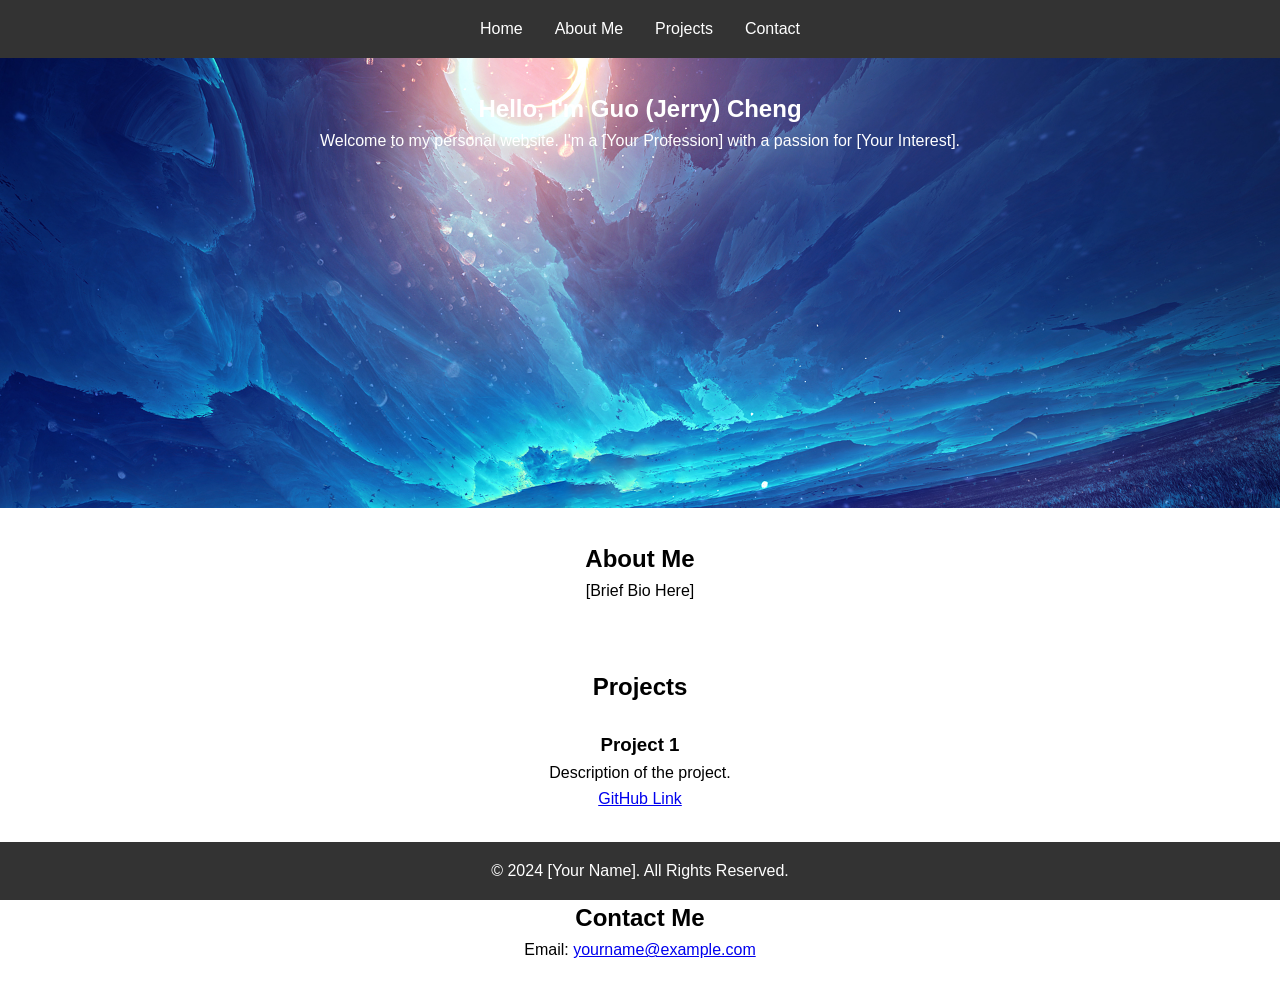
==== index.html @ cc2385f1 "try to set up my personal website" ====
<!DOCTYPE html>
<html lang="en">
<head>
<meta charset="UTF-8">
<meta name="viewport" content="width=device-width, initial-scale=1.0">
<title>Your Name | Personal Website</title>
<link rel="stylesheet" href="js/styles.css">
</head>
<body>
<header>
<nav>
<ul>
<li><a href="#home">Home</a></li>
<li><a href="#about">About Me</a></li>
<li><a href="#projects">Projects</a></li>
<li><a href="#contact">Contact</a></li>
</ul>
</nav>
</header>

<section id="home">
<h1>Hello, I'm Guo (Jerry) Cheng</h1>
<p>Welcome to my personal website. I'm a [Your Profession] with a passion for [Your Interest].</p>
</section>

<section id="about">
<h2>About Me</h2>
<p>[Brief Bio Here]</p>
</section>

<section id="projects">
<h2>Projects</h2>
<div class="project">
<h3>Project 1</h3>
<p>Description of the project.</p>
<a href="https://github.com/yourusername/project1" target="_blank">GitHub Link</a>
</div>
<!-- Add more projects here -->
</section>

<section id="contact">
<h2>Contact Me</h2>
<p>Email: <a href="mailto:yourname@example.com">yourname@example.com</a></p>
</section>

<footer>
<p>&copy; 2024 [Your Name]. All Rights Reserved.</p>
</footer>

<script src="scripts.js"></script>
</body>
</html>
---- js/styles.css ----
* {
    margin: 0;
    padding: 0;
    box-sizing: border-box;
}

body {
    font-family: 'Arial', sans-serif;
    line-height: 1.6;
}

header {
    background-color: #333;
    padding: 1rem;
}

header nav ul {
    display: flex;
    justify-content: center;
    list-style: none;
}

header nav ul li {
    margin: 0 1rem;
}

header nav ul li a {
    color: white;
    text-decoration: none;
}

section {
    padding: 2rem;
    text-align: center;
}

section#home {
    background: url('../assets/img/home-bg.png') no-repeat center center/cover;
    color: white;
    height: 50vh;
}

footer {
    background-color: #333;
    color: white;
    text-align: center;
    padding: 1rem;
    position: fixed;
    bottom: 0;
    width: 100%;
}

.project {
    margin: 1.5rem 0;
}
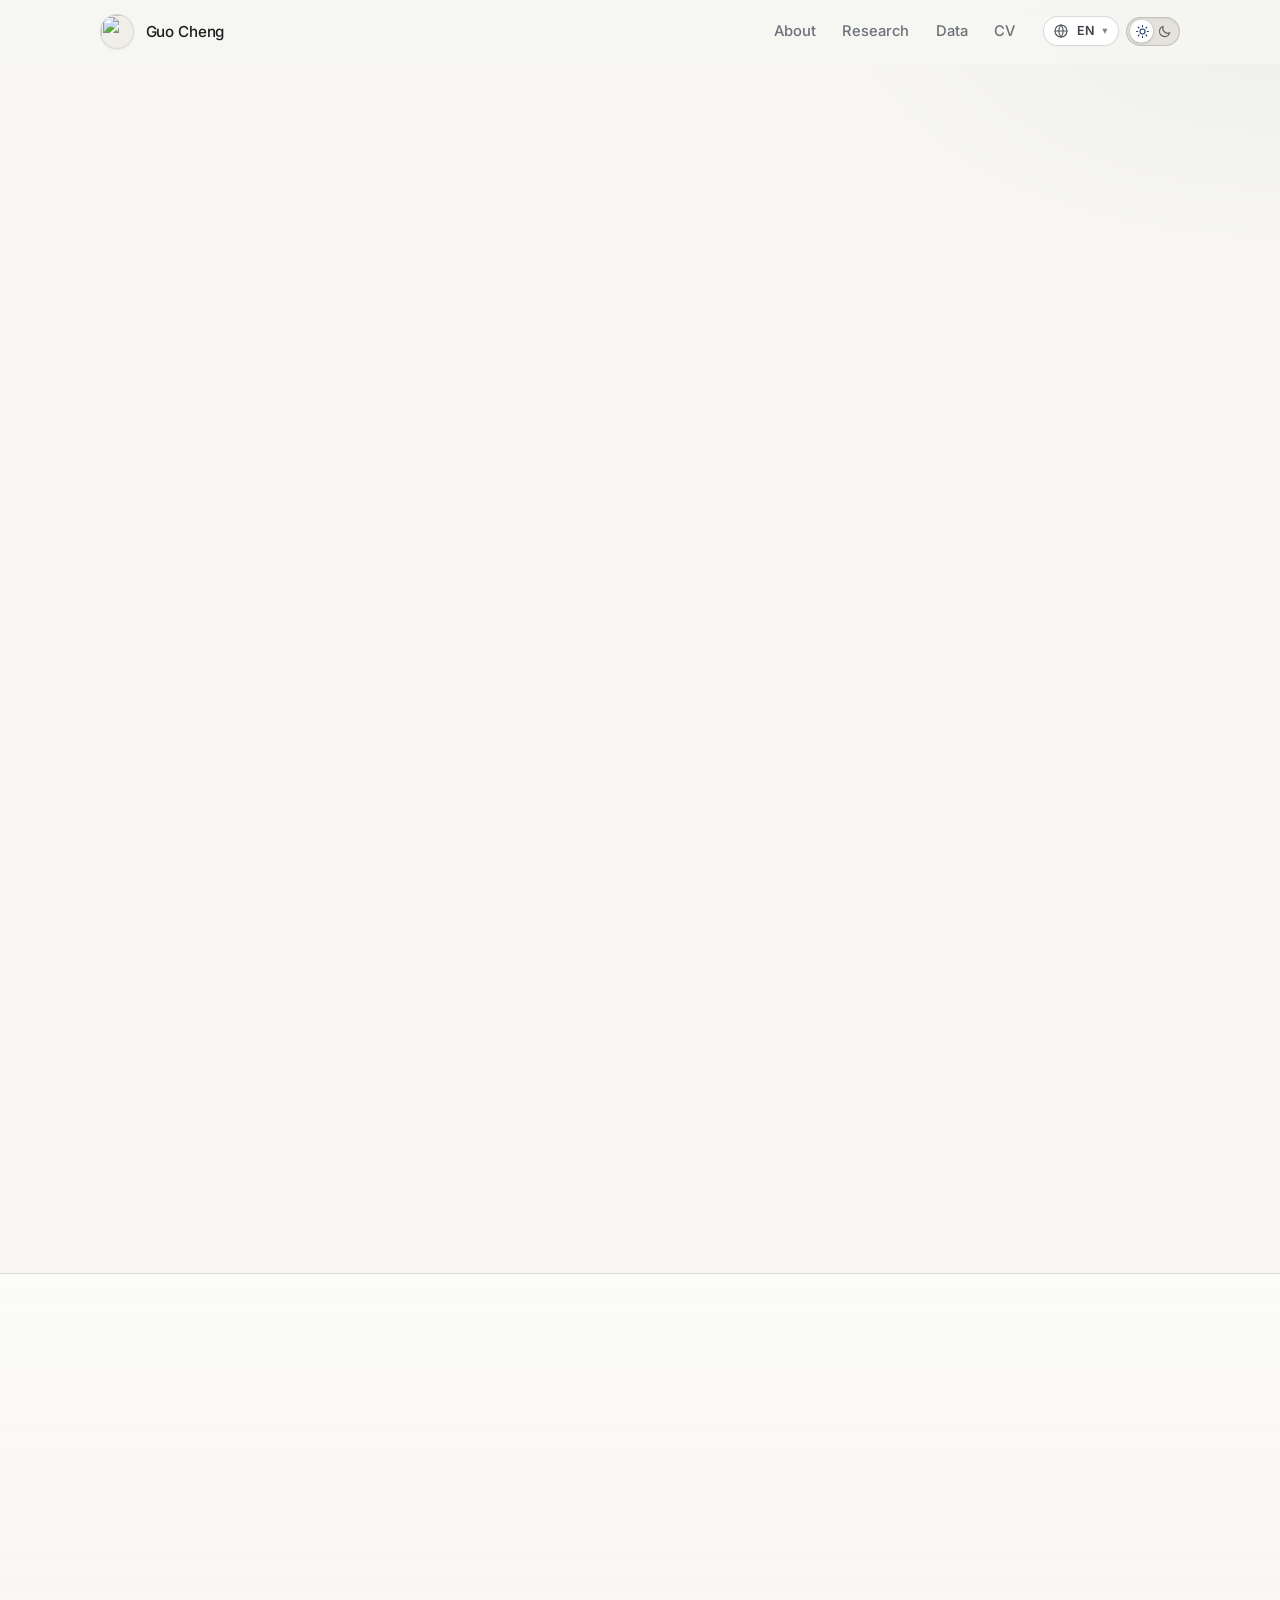
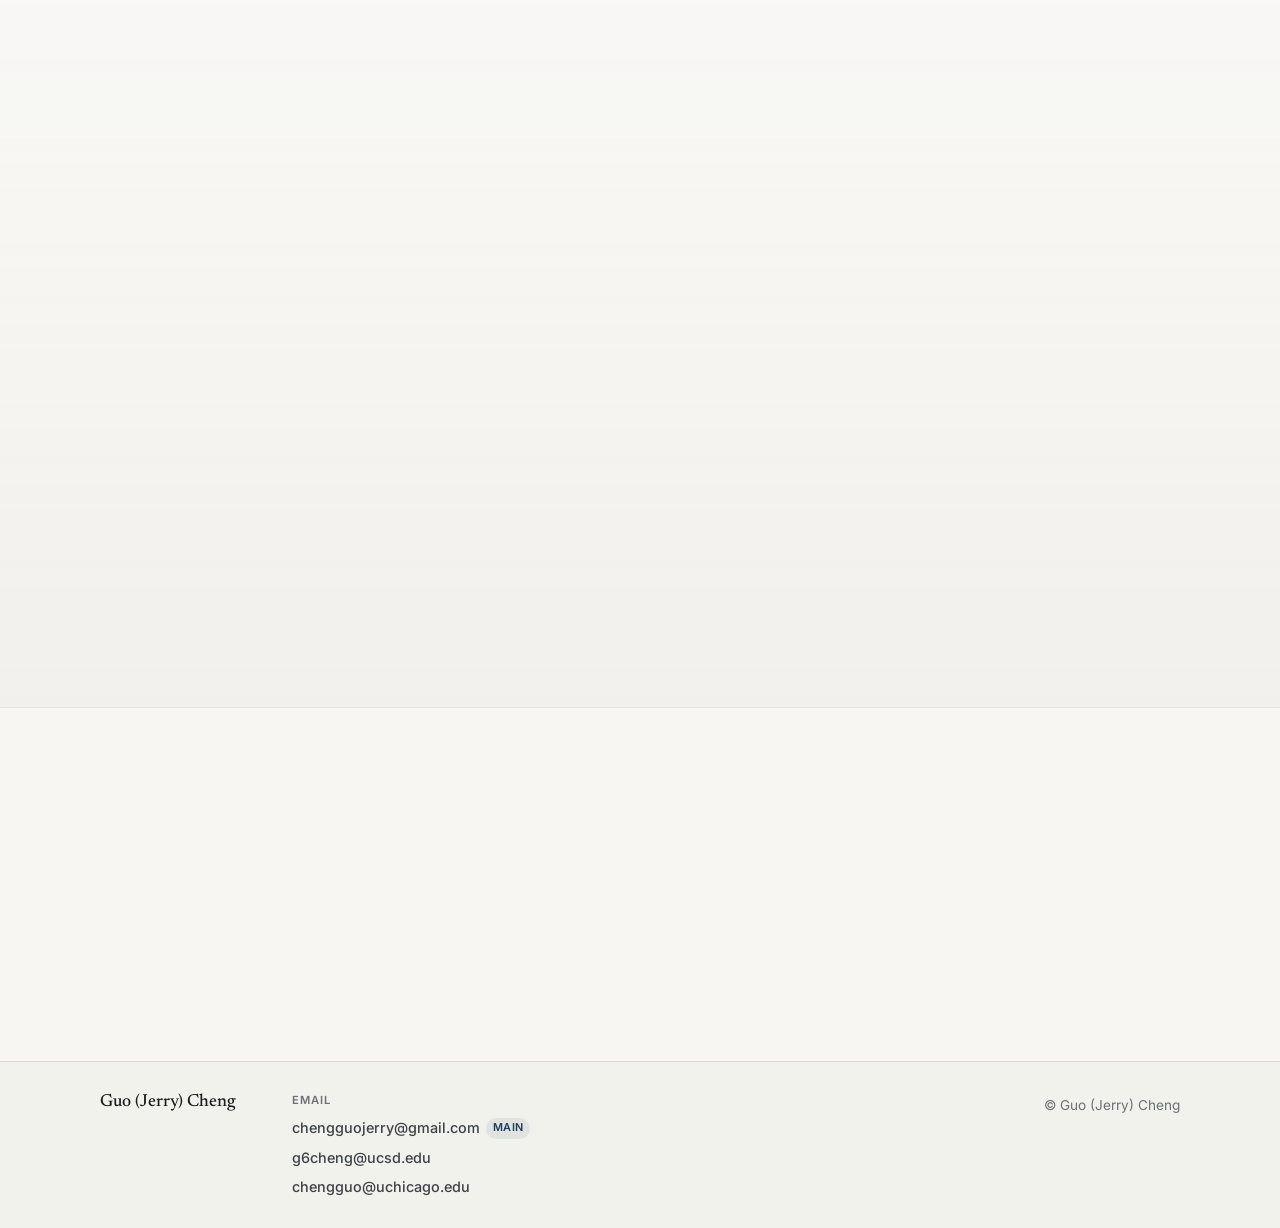
==== commit a9ed9baf: "Make the site layout adaptive across phone, tablet, and desktop. Restructure the header into two row" ====
--- a/index.html
+++ b/index.html
@@ -1,52 +1,491 @@
 <!DOCTYPE html>
 <html lang="en">
 <head>
-<meta charset="UTF-8">
-<meta name="viewport" content="width=device-width, initial-scale=1.0">
-<title>Your Name | Personal Website</title>
-<link rel="stylesheet" href="js/styles.css">
+  <meta charset="UTF-8" />
+  <meta name="viewport" content="width=device-width, initial-scale=1, viewport-fit=cover" />
+  <title>Guo (Jerry) Cheng</title>
+  <meta name="description" content="Guo (Jerry) Cheng — Incoming PhD in Political Science at UC San Diego. Interdisciplinary research in policy-driven economics and political science." />
+  <meta name="author" content="Guo (Jerry) Cheng" />
+
+  <!-- Open Graph -->
+  <meta property="og:title" content="Guo (Jerry) Cheng" />
+  <meta property="og:description" content="Incoming PhD in Political Science at UC San Diego. Interdisciplinary research in policy-driven economics and political science." />
+  <meta property="og:type" content="website" />
+  <meta property="og:url" content="https://jerrycg.github.io/" />
+
+  <link rel="icon" href="assets/img/logo-red-panda.jpg" type="image/jpeg" />
+  <meta name="color-scheme" content="light dark" />
+  <!-- Apply theme + language before paint to avoid flash -->
+  <script>
+    (function () {
+      try {
+        var stored = localStorage.getItem("theme");
+        var prefersDark = window.matchMedia("(prefers-color-scheme: dark)").matches;
+        var theme = stored === "light" || stored === "dark"
+          ? stored
+          : prefersDark
+            ? "dark"
+            : "light";
+        document.documentElement.setAttribute("data-theme", theme);
+        document.documentElement.style.colorScheme = theme;
+      } catch (e) {
+        document.documentElement.setAttribute("data-theme", "light");
+      }
+      try {
+        var lang = localStorage.getItem("lang");
+        if (lang === "zh-CN" || lang === "en") {
+          document.documentElement.setAttribute("lang", lang === "zh-CN" ? "zh-CN" : "en");
+          document.documentElement.setAttribute("data-lang", lang);
+        }
+      } catch (e2) { /* ignore */ }
+    })();
+  </script>
+  <link rel="preconnect" href="https://fonts.googleapis.com" />
+  <link rel="preconnect" href="https://fonts.gstatic.com" crossorigin />
+  <link href="https://fonts.googleapis.com/css2?family=Inter:wght@400;500;600&family=Newsreader:ital,opsz,wght@0,6..72,400;0,6..72,500;0,6..72,600;1,6..72,400;1,6..72,500&display=swap" rel="stylesheet" />
+  <link rel="stylesheet" href="css/styles.css?v=20260419" />
 </head>
 <body>
-<header>
-<nav>
-<ul>
-<li><a href="#home">Home</a></li>
-<li><a href="#about">About Me</a></li>
-<li><a href="#projects">Projects</a></li>
-<li><a href="#contact">Contact</a></li>
-</ul>
-</nav>
-</header>
-
-<section id="home">
-<h1>Hello, I'm Guo (Jerry) Cheng</h1>
-<p>Welcome to my personal website. I'm a [Your Profession] with a passion for [Your Interest].</p>
-</section>
-
-<section id="about">
-<h2>About Me</h2>
-<p>[Brief Bio Here]</p>
-</section>
-
-<section id="projects">
-<h2>Projects</h2>
-<div class="project">
-<h3>Project 1</h3>
-<p>Description of the project.</p>
-<a href="https://github.com/yourusername/project1" target="_blank">GitHub Link</a>
-</div>
-<!-- Add more projects here -->
-</section>
-
-<section id="contact">
-<h2>Contact Me</h2>
-<p>Email: <a href="mailto:yourname@example.com">yourname@example.com</a></p>
-</section>
-
-<footer>
-<p>&copy; 2024 [Your Name]. All Rights Reserved.</p>
-</footer>
-
-<script src="scripts.js"></script>
+  <a class="skip-link" href="#main" data-i18n="skip">Skip to content</a>
+
+  <header class="site-header" id="top">
+    <div class="header-inner">
+      <a class="brand" href="index.html" data-i18n-aria="brand.home" aria-label="Guo (Jerry) Cheng — home">
+        <img
+          class="brand-mark"
+          src="assets/img/logo-red-panda.jpg"
+          alt=""
+          width="36"
+          height="36"
+          decoding="async"
+        />
+        <span class="brand-name" data-i18n="brand.name">Guo Cheng</span>
+      </a>
+      <nav class="site-nav" data-i18n-aria="nav.primary" aria-label="Primary">
+        <ul>
+          <li><a href="#about" data-i18n="nav.about">About</a></li>
+          <li><a href="#research" data-i18n="nav.research">Research</a></li>
+          <li><a href="data.html" data-i18n="nav.data">Data</a></li>
+          <li><a href="#cv" data-i18n="nav.cv">CV</a></li>
+        </ul>
+      </nav>
+
+      <div class="header-tools">
+        <div class="lang-switch" id="lang-switch">
+          <button
+            type="button"
+            class="lang-toggle"
+            id="lang-toggle"
+            aria-haspopup="listbox"
+            aria-expanded="false"
+            aria-controls="lang-menu"
+            data-i18n-aria="lang.label"
+            aria-label="Language"
+            title="Language"
+          >
+            <span class="lang-toggle-icon" aria-hidden="true">
+              <svg viewBox="0 0 24 24" width="16" height="16" fill="none" stroke="currentColor" stroke-width="1.7" stroke-linecap="round" stroke-linejoin="round">
+                <circle cx="12" cy="12" r="9" />
+                <path d="M3 12h18" />
+                <path d="M12 3a14 14 0 0 1 0 18" />
+                <path d="M12 3a14 14 0 0 0 0 18" />
+              </svg>
+            </span>
+            <span class="lang-current" id="lang-current">EN</span>
+            <span class="lang-caret" aria-hidden="true">▾</span>
+          </button>
+          <ul class="lang-menu" id="lang-menu" role="listbox" hidden>
+            <li role="option">
+              <button type="button" class="lang-option" data-lang="en" data-i18n="lang.en">English</button>
+            </li>
+            <li role="option">
+              <button type="button" class="lang-option" data-lang="zh-CN" data-i18n="lang.zh">简体中文</button>
+            </li>
+          </ul>
+        </div>
+
+        <button
+          type="button"
+          class="theme-toggle"
+          id="theme-toggle"
+          aria-label="Switch to dark theme"
+          data-i18n-title="theme.toggle"
+          title="Toggle light / dark theme"
+        >
+          <span class="theme-toggle-track" aria-hidden="true">
+            <span class="theme-toggle-icon theme-toggle-sun">
+              <svg viewBox="0 0 24 24" width="15" height="15" fill="none" stroke="currentColor" stroke-width="1.75" stroke-linecap="round">
+                <circle cx="12" cy="12" r="4" />
+                <path d="M12 2.5v1.8M12 19.7v1.8M2.5 12h1.8M19.7 12h1.8M5.1 5.1l1.3 1.3M17.6 17.6l1.3 1.3M5.1 18.9l1.3-1.3M17.6 6.4l1.3-1.3" />
+              </svg>
+            </span>
+            <span class="theme-toggle-icon theme-toggle-moon">
+              <svg viewBox="0 0 24 24" width="15" height="15" fill="none" stroke="currentColor" stroke-width="1.75" stroke-linecap="round" stroke-linejoin="round">
+                <path d="M20.5 14.2A8.2 8.2 0 0 1 9.8 3.5 8.5 8.5 0 1 0 20.5 14.2Z" />
+              </svg>
+            </span>
+            <span class="theme-toggle-thumb"></span>
+          </span>
+        </button>
+      </div>
+    </div>
+  </header>
+
+  <main id="main">
+    <!-- Hero -->
+    <section class="hero" id="home" aria-labelledby="hero-name">
+      <div class="container hero-grid">
+        <div class="hero-copy reveal">
+          <h1 id="hero-name" data-i18n="hero.name">Guo (Jerry) Cheng</h1>
+          <p class="hero-role" data-i18n="hero.role">Incoming PhD in Polisci @UCSD</p>
+          <p class="hero-lede" data-i18n="hero.lede">
+            An explorer in interdisciplinary research of policy-driven economics
+            and political science.
+          </p>
+          <div class="hero-actions">
+            <a class="btn btn-primary" href="#cv" data-i18n="hero.cv">Download CV</a>
+            <a class="btn btn-ghost" href="#research" data-i18n="hero.research">View research</a>
+          </div>
+          <ul class="social-list" data-i18n-aria="social.profiles" aria-label="Profiles and contact">
+            <li>
+              <a href="mailto:chengguojerry@gmail.com" data-i18n-title="social.email" title="Email">
+                <span class="social-icon" aria-hidden="true">
+                  <svg viewBox="0 0 24 24" width="18" height="18" fill="none" stroke="currentColor" stroke-width="1.75"><rect x="3" y="5" width="18" height="14" rx="2"/><path d="M3 7l9 6 9-6"/></svg>
+                </span>
+                <span data-i18n="social.email">Email</span>
+              </a>
+            </li>
+            <li>
+              <a href="https://scholar.google.com/citations?user=vxpHL1AAAAAJ" target="_blank" rel="noopener noreferrer" data-i18n-title="social.scholar" title="Google Scholar">
+                <span class="social-icon" aria-hidden="true">
+                  <svg viewBox="0 0 24 24" width="18" height="18" fill="currentColor"><path d="M12 3 2 8.5 12 14l8-4.4V17h2V8.5L12 3Zm-6.2 9.1v2.7c0 1.9 2.8 3.4 6.2 3.4s6.2-1.5 6.2-3.4v-2.7L12 15.6l-6.2-3.5Z"/></svg>
+                </span>
+                <span data-i18n="social.scholar">Scholar</span>
+              </a>
+            </li>
+            <li>
+              <a href="https://orcid.org/0009-0001-1457-7017" target="_blank" rel="noopener noreferrer" data-i18n-title="social.orcid" title="ORCID">
+                <span class="social-icon" aria-hidden="true">
+                  <svg viewBox="0 0 24 24" width="18" height="18" fill="currentColor"><path d="M12 2C6.48 2 2 6.48 2 12s4.48 10 10 10 10-4.48 10-10S17.52 2 12 2Zm-3.1 4.35a1.15 1.15 0 1 1 0 2.3 1.15 1.15 0 0 1 0-2.3ZM8.2 9.5h1.4v7.7H8.2V9.5Zm3.25 0h3.85c2.15 0 3.55 1.35 3.55 3.35 0 2.05-1.5 3.4-3.7 3.4h-2.3v2.95h-1.4V9.5Zm1.4 1.25v3.25h2.15c1.3 0 2.15-.7 2.15-1.65 0-.95-.85-1.6-2.15-1.6H12.85Z"/></svg>
+                </span>
+                <span data-i18n="social.orcid">ORCID</span>
+              </a>
+            </li>
+            <li>
+              <a href="https://www.linkedin.com/in/guo-jerry-cheng" target="_blank" rel="noopener noreferrer" data-i18n-title="social.linkedin" title="LinkedIn">
+                <span class="social-icon" aria-hidden="true">
+                  <svg viewBox="0 0 24 24" width="18" height="18" fill="currentColor"><path d="M6.5 8.5a2 2 0 1 1 0-4 2 2 0 0 1 0 4ZM5 10h3v9H5v-9Zm5.5 0H14v1.3c.5-.9 1.6-1.6 3.1-1.6 2.5 0 3.9 1.6 3.9 4.5V19h-3v-4.3c0-1.4-.5-2.3-1.7-2.3-1 0-1.5.7-1.8 1.4-.1.2-.1.5-.1.8V19h-3v-9Z"/></svg>
+                </span>
+                <span data-i18n="social.linkedin">LinkedIn</span>
+              </a>
+            </li>
+            <li>
+              <a href="https://github.com/JerryCG" target="_blank" rel="noopener noreferrer" data-i18n-title="social.github" title="GitHub">
+                <span class="social-icon" aria-hidden="true">
+                  <svg viewBox="0 0 24 24" width="18" height="18" fill="currentColor"><path d="M12 2C6.48 2 2 6.58 2 12.26c0 4.52 2.87 8.35 6.84 9.7.5.1.68-.22.68-.48 0-.24-.01-.87-.01-1.7-2.78.62-3.37-1.37-3.37-1.37-.45-1.18-1.11-1.5-1.11-1.5-.91-.64.07-.63.07-.63 1 .07 1.53 1.06 1.53 1.06.9 1.57 2.36 1.12 2.94.86.09-.67.35-1.12.63-1.38-2.22-.26-4.56-1.14-4.56-5.07 0-1.12.39-2.03 1.03-2.75-.1-.26-.45-1.32.1-2.75 0 0 .84-.27 2.75 1.05A9.3 9.3 0 0 1 12 6.8c.85 0 1.71.12 2.51.35 1.9-1.32 2.74-1.05 2.74-1.05.55 1.43.2 2.49.1 2.75.64.72 1.03 1.63 1.03 2.75 0 3.94-2.34 4.8-4.57 5.06.36.32.68.94.68 1.9 0 1.38-.01 2.49-.01 2.83 0 .26.18.59.69.48A10.28 10.28 0 0 0 22 12.26C22 6.58 17.52 2 12 2Z"/></svg>
+                </span>
+                <span data-i18n="social.github">GitHub</span>
+              </a>
+            </li>
+          </ul>
+        </div>
+
+        <figure class="hero-photo reveal">
+          <div class="photo-frame">
+            <img
+              class="photo-img"
+              src="assets/img/fatty-fries.jpg"
+              data-i18n-alt="photo.alt"
+              alt="Fatty Fries, a British Shorthair cat, resting on a bed"
+              width="280"
+              height="280"
+              loading="eager"
+              decoding="async"
+            />
+          </div>
+          <figcaption class="photo-caption">
+            <span class="photo-caption-name" data-i18n="photo.name">Fatty Fries</span>
+            <span class="photo-caption-note" data-i18n="photo.note">British Shorthair · site co-director</span>
+          </figcaption>
+        </figure>
+      </div>
+    </section>
+
+    <!-- About -->
+    <section class="section" id="about" aria-labelledby="about-title">
+      <div class="container">
+        <header class="section-header reveal">
+          <h2 id="about-title" data-i18n="about.title">About</h2>
+        </header>
+
+        <div class="about-grid">
+          <div class="about-prose reveal">
+            <p data-i18n="about.p1">
+              I am an incoming PhD student in Political Science at UC San Diego.
+              My main research interests are broad in international topics —
+              including international relations, organizations and institutions,
+              trade, and political economy — and my work is policy-oriented.
+            </p>
+            <p data-i18n="about.p2">
+              I approach these questions with interdisciplinary tools from
+              political science and economics, aiming for research that is
+              theoretically grounded and useful for understanding real-world policy.
+            </p>
+            <p data-i18n-html="about.p3">
+              Beyond research, I love furry animals — especially British and American
+              Shorthairs and red pandas. I love music; here is a collection of what I enjoy:
+              <a href="https://jerrycg.github.io/music-player/" target="_blank" rel="noopener noreferrer">果子狸のMusic Player</a>.
+              My favorite singers are Celine Dion, Jessie J, and Sohyang — they are my beacons.
+              I also love watching sports, and here is my visualization project
+              <a href="https://tennis-vis.onrender.com/" target="_blank" rel="noopener noreferrer">TennisVis</a>
+              to honor the GOAT, Novak Djokovic.
+            </p>
+          </div>
+
+          <aside class="education reveal" aria-labelledby="edu-title">
+            <h3 id="edu-title" class="aside-title" data-i18n="edu.title">Education</h3>
+            <ol class="edu-list">
+              <li>
+                <div class="edu-meta">
+                  <span class="edu-school" data-i18n="edu.ucsd.school">UC San Diego</span>
+                  <span class="edu-years" data-i18n="edu.ucsd.years">Incoming</span>
+                </div>
+                <p class="edu-degree" data-i18n="edu.ucsd.degree">PhD, Political Science</p>
+              </li>
+              <li>
+                <div class="edu-meta">
+                  <span class="edu-school" data-i18n="edu.uchicago.school">University of Chicago</span>
+                  <span class="edu-years">2022 – 2024</span>
+                </div>
+                <p class="edu-degree" data-i18n="edu.uchicago.degree">MA, Computational Social Science (Economics)</p>
+              </li>
+              <li>
+                <div class="edu-meta">
+                  <span class="edu-school" data-i18n="edu.cityu.school">City University of Hong Kong</span>
+                  <span class="edu-years">2018 – 2022</span>
+                </div>
+                <p class="edu-degree" data-i18n="edu.cityu.degree">BBA, Finance · Minors in CS &amp; Mathematics</p>
+              </li>
+            </ol>
+          </aside>
+        </div>
+      </div>
+    </section>
+
+    <!-- Research -->
+    <section class="section section-alt" id="research" aria-labelledby="research-title">
+      <div class="container">
+        <header class="section-header reveal">
+          <p class="section-label" data-i18n="research.label">Research</p>
+          <h2 id="research-title" data-i18n="research.title">Selected work</h2>
+        </header>
+
+        <div class="research-block reveal">
+          <h3 class="research-group-title" data-i18n="research.publication">Publication</h3>
+          <article class="paper-card">
+            <p class="paper-title" data-i18n="paper.fatf.title">
+              On the Performance-based Legitimacy of Financial Action Task Force:
+              A Quantitative Exploration
+            </p>
+            <p class="paper-meta" data-i18n="paper.fatf.meta">
+              with Bo Wen · Regulation &amp; Governance (2025), online first
+            </p>
+            <p class="paper-note paper-note-correction" data-i18n="paper.fatf.note">
+              Note: In the published text, the terms “mediation/mediate” should be read as “moderation/moderate” to denote the correct statistical concept.
+            </p>
+            <div class="paper-links">
+              <button
+                type="button"
+                class="abstract-toggle"
+                aria-expanded="false"
+                aria-controls="abstract-fatf"
+              >
+                <span data-i18n="link.abstract">Abstract</span>
+                <span class="abstract-toggle-icon" aria-hidden="true">▸</span>
+              </button>
+              <a
+                class="text-link"
+                href="https://www.dropbox.com/scl/fi/eptdcv185i0i1qvf4c0sd/Regulation-Governance-2025-Cheng-Wen-On-the-Performance-Based-Legitimacy-of-Financial-Action-Task-Force-A-Quantitative-Exploration.pdf?rlkey=uq9wglwz7m2yx3jsmejo32n99&amp;e=2&amp;st=axpfbrux&amp;dl=0"
+                target="_blank"
+                rel="noopener noreferrer"
+              >
+                <span data-i18n="link.pdf">Download PDF</span>
+                <span aria-hidden="true">→</span>
+              </a>
+              <a
+                class="text-link"
+                href="doc/fatf_slides_20260729.pdf"
+                target="_blank"
+                rel="noopener noreferrer"
+              >
+                <span data-i18n="link.slides">Slides</span>
+                <span aria-hidden="true">→</span>
+              </a>
+              <a
+                class="text-link"
+                href="doc/FATF_4th_round_numeric_ratings_2025Jul.csv"
+                target="_blank"
+                rel="noopener noreferrer"
+              >
+                <span data-i18n="link.data">Data (FATF 4th-round ratings, as of Jul 2025)</span>
+                <span aria-hidden="true">→</span>
+              </a>
+              <a
+                class="text-link"
+                href="https://doi.org/10.1111/rego.70088"
+                target="_blank"
+                rel="noopener noreferrer"
+              >
+                <span data-i18n="link.doi">Publisher (DOI)</span>
+                <span aria-hidden="true">→</span>
+              </a>
+            </div>
+            <div class="abstract-panel" id="abstract-fatf" role="region" aria-hidden="true">
+              <div class="abstract-panel-inner">
+                <p class="abstract-body" data-i18n="paper.fatf.abstract">
+                  How legitimate is Financial Action Task Force (FATF)? We address this question with cross-country evidence spanning performance-wise aspects—standards, evaluation, strategy. FATF’s legitimacy needs strengthening. Standards-wise, compliance to FATF’s Recommendations generally contributes to both FATF’s and external effectiveness proxies, yet the latter has much weaker evidence. Granularly, FATF’s Recommendations pose challenges for good-faith developing states, since capacity constraints hinder compliance and effectiveness conversion. Evaluation-wise, the effectiveness appraisal may be biased due to heavy reliance on compliance ratings, evidenced by weak correlations with external corruption control and financial transparency indicators. Strategy-wise, though enhanced follow-up boosts persistent compliance, the dominantly punitive strategy system is detrimental to good-faith yet low-capacity states. Theoretically, we build an extended framework on Mitchell’s theory by deepening the analysis of effectiveness and justifying its applicability to non-binding institutions. We also enrich the dialogue on the legitimacy of international organizations by presenting a quantitative, objective approach using official data.
+                </p>
+              </div>
+            </div>
+          </article>
+        </div>
+
+        <div class="research-block reveal">
+          <h3 class="research-group-title" data-i18n="research.working">Working papers</h3>
+          <ul class="wip-list">
+            <li class="paper-card">
+              <p class="paper-title" data-i18n="paper.ngm.title">
+                Neoclassical Growth Revisited: Why Are Policy Functions Myopic in Closed-Form?
+              </p>
+              <p class="paper-meta" data-i18n="paper.ngm.meta">with Sergio Salas</p>
+              <div class="paper-links">
+                <button
+                  type="button"
+                  class="abstract-toggle"
+                  aria-expanded="false"
+                  aria-controls="abstract-ngm"
+                >
+                  <span data-i18n="link.abstract">Abstract</span>
+                  <span class="abstract-toggle-icon" aria-hidden="true">▸</span>
+                </button>
+                <a
+                  class="text-link"
+                  href="https://drive.google.com/file/d/1z_iqUvOHPs2HP81RKhBiiJodFLL72Bf5/view"
+                  target="_blank"
+                  rel="noopener noreferrer"
+                >
+                  <span data-i18n="link.draft">Draft PDF</span>
+                  <span aria-hidden="true">→</span>
+                </a>
+              </div>
+              <div class="abstract-panel" id="abstract-ngm" role="region" aria-hidden="true">
+                <div class="abstract-panel-inner">
+                  <p class="abstract-body" data-i18n="paper.ngm.abstract">
+                    In learning macroeconomic dynamics, it is common to start with a version of the Neoclassical Growth Model (NGM) that admits closed-form solutions. This involves analyzing a special case with: i) log utility, ii) a Cobb–Douglas production function, and iii) full depreciation. While the existence of a closed-form solution under these assumptions has long been established, the implications for households and the role of their forward-looking behavior in deriving the results are seldom explained. This is particularly relevant in connection to the “news” literature, because unlike in a purely Markovian recursive structure, news about future changes in the economic environment—e.g., changes in productivity—generally produce current effects. However, under the special case of the NGM that admits closed-form solutions, news about future changes has no current effects. To understand why this result holds, we present the market approach to solving the problem, where it is revealed exactly what economic forces underlie the fact that agents do not react to news about future changes in wages and interest rates.
+                  </p>
+                </div>
+              </div>
+            </li>
+          </ul>
+        </div>
+
+        <div class="research-block reveal">
+          <h3 class="research-group-title" data-i18n="research.wip">Work in progress</h3>
+          <ul class="wip-list">
+            <li class="paper-card">
+              <p class="paper-title" data-i18n="paper.wip.title">
+                A Structural Model of Institutional Competition and Academic Mobility: Evidence from Elite Economics
+              </p>
+            </li>
+          </ul>
+        </div>
+
+        <div class="research-block reveal">
+          <h3 class="research-group-title" data-i18n="research.thesis">Thesis</h3>
+          <ul class="wip-list">
+            <li class="paper-card">
+              <p class="paper-title" data-i18n="paper.thesis.title">
+                Fertility Outcomes and Preferences in China: A Two-way Causal Analysis
+              </p>
+              <p class="paper-meta" data-i18n="paper.thesis.meta">Master’s thesis · supervised by Christina Brown</p>
+              <div class="paper-links">
+                <button
+                  type="button"
+                  class="abstract-toggle"
+                  aria-expanded="false"
+                  aria-controls="abstract-thesis"
+                >
+                  <span data-i18n="link.abstract">Abstract</span>
+                  <span class="abstract-toggle-icon" aria-hidden="true">▸</span>
+                </button>
+                <a
+                  class="text-link"
+                  href="https://knowledge.uchicago.edu/records/wcg8k-hd496"
+                  target="_blank"
+                  rel="noopener noreferrer"
+                >
+                  <span data-i18n="link.thesis">Thesis record</span>
+                  <span aria-hidden="true">→</span>
+                </a>
+              </div>
+              <div class="abstract-panel" id="abstract-thesis" role="region" aria-hidden="true">
+                <div class="abstract-panel-inner">
+                  <p class="abstract-body" data-i18n="paper.thesis.abstract">
+                    This study explores the bidirectional causality between fertility preferences and outcomes in China, using the latest two waves of the Chinese General Social Survey (CGSS 2018 and 2021). The findings highlight significant implications for two contrasting phenomena observed in the data: 1) A progressive shift from son preference to daughter preference overall across cohorts; 2) A persistent gender discrepancy between fertility outcomes and preferences — actual fertility outcomes are more skewed towards boys than ideal fertility preferences suggest. The shift towards the daughter preference can be attributed to the “girl-updating” mechanism: having girls on average reduces the gender gap in preferences by approximately 0.5 children, while the effects of having boys are less consistent. On the other hand, the gender discrepancy between fertility outcomes and preferences can be explained by two behavioral patterns: 18% of the discrepancy comes from people with a son preference taking more aggressive measures to ensure male offspring, whereas 82% is attributed to the “implicit son preference” among people with a balance preference, who opt for a boy when limited to only one child. Moreover, a dynamic Difference-in-Differences study suggests that during the early stage of birth control policies, urban residents with a balance preference suffer from increasingly stricter constraints of having only one child than their rural counterparts, exacerbating the skewed sex ratio.
+                  </p>
+                </div>
+              </div>
+            </li>
+          </ul>
+        </div>
+      </div>
+    </section>
+
+    <!-- CV -->
+    <section class="section" id="cv" aria-labelledby="cv-title">
+      <div class="container">
+        <div class="cv-panel reveal">
+          <div class="cv-copy">
+            <p class="section-label" data-i18n="cv.label">Curriculum Vitae</p>
+            <h2 id="cv-title" data-i18n="cv.title">Full CV</h2>
+            <p class="cv-lede" data-i18n="cv.date">As of July 2026</p>
+          </div>
+          <a class="btn btn-primary btn-lg" href="doc/CV_Guo_Jerry_Cheng_20260729.pdf" target="_blank" rel="noopener noreferrer">
+            <span data-i18n="cv.download">Download PDF</span>
+          </a>
+        </div>
+      </div>
+    </section>
+  </main>
+
+  <footer class="site-footer">
+    <div class="container footer-inner">
+      <div class="footer-brand">
+        <p class="footer-name" data-i18n="footer.name">Guo (Jerry) Cheng</p>
+      </div>
+
+      <div class="footer-block">
+        <p class="footer-label" data-i18n="footer.email">Email</p>
+        <ul class="footer-emails">
+          <li>
+            <a href="mailto:chengguojerry@gmail.com">chengguojerry@gmail.com</a>
+            <span class="footer-tag" data-i18n="footer.main">main</span>
+          </li>
+          <li>
+            <a href="mailto:g6cheng@ucsd.edu">g6cheng@ucsd.edu</a>
+          </li>
+          <li>
+            <a href="mailto:chengguo@uchicago.edu">chengguo@uchicago.edu</a>
+          </li>
+        </ul>
+      </div>
+
+      <p class="footer-copy" data-i18n="footer.copy" id="footer-copy">© <span id="year"></span> Guo (Jerry) Cheng</p>
+    </div>
+  </footer>
+
+  <!-- Offline i18n first (China-friendly, no external translation APIs), then interactions -->
+  <script src="js/i18n.js?v=20260419"></script>
+  <script src="js/main.js?v=20260419"></script>
 </body>
 </html>
--- a/css/styles.css
+++ b/css/styles.css
@@ -0,0 +1,1574 @@
+/* =========================================================
+   Guo (Jerry) Cheng — personal academic site
+   Minimal · concise · clean · light / dark
+   ========================================================= */
+
+/* Light theme (default) */
+:root,
+html[data-theme="light"] {
+  color-scheme: light;
+
+  --bg: #f7f6f3;
+  --bg-elevated: #ffffff;
+  --bg-soft: #efeee9;
+  --ink: #1a1c1e;
+  --ink-soft: #3d4248;
+  --muted: #6b7178;
+  --line: rgba(26, 28, 30, 0.1);
+  --line-strong: rgba(26, 28, 30, 0.16);
+  --accent: #1e3a5f;
+  --accent-hover: #152a45;
+  --accent-soft: rgba(30, 58, 95, 0.08);
+  --accent-ring: rgba(30, 58, 95, 0.28);
+  --accent-on: #f8f7f4;
+  --brand-mark-fg: #f7f6f3;
+
+  --header-bg: rgba(247, 246, 243, 0.78);
+  --header-bg-scrolled: rgba(247, 246, 243, 0.9);
+  --glow-a: rgba(30, 58, 95, 0.06);
+  --glow-b: rgba(30, 58, 95, 0.04);
+  --section-alt: linear-gradient(180deg, rgba(255, 255, 255, 0.55), rgba(239, 238, 233, 0.7));
+  --footer-bg: rgba(239, 238, 233, 0.55);
+  --cv-wash: rgba(30, 58, 95, 0.06);
+  --card-hover-border: rgba(30, 58, 95, 0.22);
+  --btn-ghost-border-hover: rgba(26, 28, 30, 0.22);
+  --btn-primary-shadow: 0 1px 0 rgba(255, 255, 255, 0.12) inset, 0 8px 20px rgba(30, 58, 95, 0.18);
+  --shadow-soft: 0 1px 2px rgba(26, 28, 30, 0.04), 0 12px 32px rgba(26, 28, 30, 0.06);
+  --portrait-bg: linear-gradient(145deg, #e8e6df 0%, #d8dde6 100%);
+  --toggle-track: #e4e2db;
+  --toggle-thumb: #ffffff;
+  --toggle-icon: #5c636b;
+  --toggle-icon-active: #1e3a5f;
+
+  /* Type system
+     - sans  → UI chrome (nav, labels, buttons, meta)
+     - serif → headings + long-form reading (about, abstracts, lede)
+     Pairing: Inter + Newsreader (academic, cohesive, not identical everywhere) */
+  --font-sans: "Inter", system-ui, -apple-system, "Segoe UI", Roboto, sans-serif;
+  --font-serif: "Newsreader", "Iowan Old Style", "Palatino Linotype", Palatino, Georgia, serif;
+  --font-prose-size: 1.08rem;
+  --font-prose-leading: 1.75;
+
+  /* Layout */
+  --container: 1080px;
+  --content: 42rem;
+  --header-h: 4rem;
+  --radius: 14px;
+  --radius-sm: 10px;
+
+  /* Motion */
+  --ease: cubic-bezier(0.22, 1, 0.36, 1);
+  --dur: 220ms;
+}
+
+/* Dark theme — quiet academic night */
+html[data-theme="dark"] {
+  color-scheme: dark;
+
+  --bg: #111316;
+  --bg-elevated: #1a1d22;
+  --bg-soft: #16191e;
+  --ink: #f0efeb;
+  --ink-soft: #c5c8ce;
+  --muted: #9198a1;
+  --line: rgba(240, 239, 235, 0.1);
+  --line-strong: rgba(240, 239, 235, 0.16);
+  --accent: #9bb8db;
+  --accent-hover: #bdd0e8;
+  --accent-soft: rgba(155, 184, 219, 0.14);
+  --accent-ring: rgba(155, 184, 219, 0.35);
+  --accent-on: #111316;
+  --brand-mark-fg: #111316;
+
+  --header-bg: rgba(17, 19, 22, 0.78);
+  --header-bg-scrolled: rgba(17, 19, 22, 0.92);
+  --glow-a: rgba(155, 184, 219, 0.08);
+  --glow-b: rgba(155, 184, 219, 0.04);
+  --section-alt: linear-gradient(180deg, rgba(26, 29, 34, 0.65), rgba(18, 21, 26, 0.9));
+  --footer-bg: rgba(14, 16, 19, 0.75);
+  --cv-wash: rgba(155, 184, 219, 0.08);
+  --card-hover-border: rgba(155, 184, 219, 0.32);
+  --btn-ghost-border-hover: rgba(240, 239, 235, 0.28);
+  --btn-primary-shadow: 0 1px 0 rgba(255, 255, 255, 0.08) inset, 0 8px 22px rgba(0, 0, 0, 0.35);
+  --shadow-soft: 0 1px 2px rgba(0, 0, 0, 0.25), 0 14px 36px rgba(0, 0, 0, 0.28);
+  --portrait-bg: linear-gradient(145deg, #2a2f38 0%, #1c222c 100%);
+  --toggle-track: #2a3038;
+  --toggle-thumb: #f0efeb;
+  --toggle-icon: #a0a7b0;
+  --toggle-icon-active: #111316;
+}
+
+/* Reset-ish */
+*,
+*::before,
+*::after {
+  box-sizing: border-box;
+}
+
+html {
+  scroll-behavior: smooth;
+  scroll-padding-top: calc(var(--header-h) + 1rem);
+  overflow-x: clip;
+}
+
+body {
+  margin: 0;
+  min-height: 100vh;
+  max-width: 100%;
+  overflow-x: clip;
+  font-family: var(--font-sans);
+  font-size: 1.02rem;
+  line-height: 1.65;
+  color: var(--ink-soft);
+  background:
+    radial-gradient(1200px 600px at 10% -10%, var(--glow-a), transparent 55%),
+    radial-gradient(900px 500px at 100% 0%, var(--glow-b), transparent 50%),
+    var(--bg);
+  -webkit-font-smoothing: antialiased;
+  -moz-osx-font-smoothing: grayscale;
+  text-rendering: optimizeLegibility;
+  transition:
+    background-color var(--dur) var(--ease),
+    color var(--dur) var(--ease);
+}
+
+img {
+  max-width: 100%;
+  display: block;
+}
+
+a {
+  color: var(--accent);
+  text-decoration-thickness: 1px;
+  text-underline-offset: 0.18em;
+  transition: color var(--dur) var(--ease), opacity var(--dur) var(--ease);
+}
+
+a:hover {
+  color: var(--accent-hover);
+}
+
+a:focus-visible {
+  outline: 2px solid var(--accent);
+  outline-offset: 3px;
+  border-radius: 4px;
+}
+
+h1, h2, h3 {
+  font-family: var(--font-serif);
+  font-optical-sizing: auto;
+  color: var(--ink);
+  font-weight: 500;
+  letter-spacing: -0.02em;
+  line-height: 1.2;
+  margin: 0;
+}
+
+p {
+  margin: 0 0 1rem;
+}
+
+p:last-child {
+  margin-bottom: 0;
+}
+
+ul, ol {
+  margin: 0;
+  padding: 0;
+  list-style: none;
+}
+
+.skip-link {
+  position: absolute;
+  left: 1rem;
+  top: -100px;
+  z-index: 1000;
+  padding: 0.6rem 0.9rem;
+  background: var(--ink);
+  color: var(--bg);
+  border-radius: 8px;
+  text-decoration: none;
+}
+
+.skip-link:focus {
+  top: 1rem;
+}
+
+.container {
+  width: min(100% - 2.5rem, var(--container));
+  margin-inline: auto;
+}
+
+/* ---------- Header ---------- */
+.site-header {
+  position: sticky;
+  top: 0;
+  z-index: 50;
+  height: var(--header-h);
+  backdrop-filter: blur(14px) saturate(1.2);
+  -webkit-backdrop-filter: blur(14px) saturate(1.2);
+  background: var(--header-bg);
+  border-bottom: 1px solid transparent;
+  padding-left: env(safe-area-inset-left);
+  padding-right: env(safe-area-inset-right);
+  transition: border-color var(--dur) var(--ease), background var(--dur) var(--ease);
+}
+
+.site-header.is-scrolled {
+  border-bottom-color: var(--line);
+  background: var(--header-bg-scrolled);
+}
+
+.header-inner {
+  height: 100%;
+  width: min(100% - 2.5rem, var(--container));
+  margin-inline: auto;
+  display: flex;
+  align-items: center;
+  gap: 0.75rem 1rem;
+}
+
+.site-nav {
+  margin-left: auto;
+  min-width: 0;
+}
+
+.header-tools {
+  display: flex;
+  align-items: center;
+  gap: 0.45rem;
+  flex-shrink: 0;
+}
+
+.brand {
+  display: inline-flex;
+  align-items: center;
+  gap: 0.7rem;
+  text-decoration: none;
+  color: var(--ink);
+}
+
+.brand:hover {
+  color: var(--ink);
+  opacity: 0.85;
+}
+
+.brand-mark {
+  display: block;
+  width: 2.15rem;
+  height: 2.15rem;
+  border-radius: 50%;
+  object-fit: cover;
+  object-position: center 40%;
+  background: var(--bg-soft);
+  border: 1px solid var(--line);
+  box-shadow: 0 1px 2px rgba(0, 0, 0, 0.06);
+  flex-shrink: 0;
+}
+
+.brand-name {
+  font-size: 0.95rem;
+  font-weight: 500;
+  letter-spacing: -0.01em;
+}
+
+.site-nav ul {
+  display: flex;
+  gap: 0.15rem;
+  align-items: center;
+}
+
+.site-nav a {
+  display: inline-block;
+  padding: 0.45rem 0.75rem;
+  color: var(--muted);
+  text-decoration: none;
+  font-size: 0.92rem;
+  font-weight: 500;
+  border-radius: 999px;
+}
+
+.site-nav a:hover {
+  color: var(--ink);
+  background: var(--accent-soft);
+}
+
+.site-nav a.is-active {
+  color: var(--accent);
+  background: var(--accent-soft);
+}
+
+/* Language switcher */
+.lang-switch {
+  position: relative;
+  flex-shrink: 0;
+}
+
+.lang-toggle {
+  appearance: none;
+  -webkit-appearance: none;
+  display: inline-flex;
+  align-items: center;
+  gap: 0.35rem;
+  height: 1.85rem;
+  padding: 0 0.65rem 0 0.55rem;
+  border-radius: 999px;
+  border: 1px solid var(--line-strong);
+  background: var(--bg-elevated);
+  color: var(--ink-soft);
+  font-family: var(--font-sans);
+  font-size: 0.78rem;
+  font-weight: 600;
+  letter-spacing: 0.02em;
+  cursor: pointer;
+  box-shadow: 0 1px 2px rgba(0, 0, 0, 0.04);
+  transition:
+    border-color var(--dur) var(--ease),
+    color var(--dur) var(--ease),
+    background var(--dur) var(--ease),
+    box-shadow var(--dur) var(--ease);
+}
+
+.lang-toggle:hover {
+  border-color: var(--accent-ring);
+  color: var(--ink);
+}
+
+.lang-toggle:focus-visible {
+  outline: 2px solid var(--accent);
+  outline-offset: 3px;
+}
+
+.lang-switch.is-open .lang-toggle {
+  border-color: var(--accent-ring);
+  color: var(--accent);
+  box-shadow: 0 0 0 3px var(--accent-soft);
+}
+
+.lang-toggle-icon {
+  display: grid;
+  place-items: center;
+  opacity: 0.9;
+}
+
+.lang-current {
+  min-width: 1.4rem;
+  text-align: center;
+  font-variant-numeric: tabular-nums;
+}
+
+.lang-caret {
+  font-size: 0.65rem;
+  opacity: 0.65;
+  line-height: 1;
+  transition: transform 200ms var(--ease);
+}
+
+.lang-switch.is-open .lang-caret {
+  transform: rotate(180deg);
+}
+
+.lang-menu {
+  position: absolute;
+  top: calc(100% + 0.45rem);
+  right: 0;
+  z-index: 60;
+  min-width: 8.5rem;
+  margin: 0;
+  padding: 0.35rem;
+  list-style: none;
+  border-radius: 12px;
+  border: 1px solid var(--line);
+  background: var(--bg-elevated);
+  box-shadow: var(--shadow-soft);
+}
+
+.lang-menu[hidden] {
+  display: none;
+}
+
+.lang-option {
+  appearance: none;
+  -webkit-appearance: none;
+  width: 100%;
+  display: block;
+  text-align: left;
+  border: none;
+  background: transparent;
+  color: var(--ink-soft);
+  font-family: var(--font-sans);
+  font-size: 0.88rem;
+  font-weight: 500;
+  padding: 0.5rem 0.65rem;
+  border-radius: 8px;
+  cursor: pointer;
+  transition: background var(--dur) var(--ease), color var(--dur) var(--ease);
+}
+
+.lang-option:hover {
+  background: var(--accent-soft);
+  color: var(--ink);
+}
+
+.lang-option.is-active {
+  color: var(--accent);
+  background: var(--accent-soft);
+  font-weight: 600;
+}
+
+.lang-option:focus-visible {
+  outline: 2px solid var(--accent);
+  outline-offset: 1px;
+}
+
+/* Theme toggle */
+.theme-toggle {
+  appearance: none;
+  -webkit-appearance: none;
+  border: none;
+  background: transparent;
+  padding: 0;
+  margin: 0;
+  cursor: pointer;
+  border-radius: 999px;
+  flex-shrink: 0;
+  line-height: 0;
+}
+
+.theme-toggle:focus-visible {
+  outline: 2px solid var(--accent);
+  outline-offset: 3px;
+}
+
+.theme-toggle-track {
+  position: relative;
+  display: grid;
+  grid-template-columns: 1fr 1fr;
+  align-items: center;
+  width: 3.35rem;
+  height: 1.85rem;
+  padding: 0 0.22rem;
+  border-radius: 999px;
+  background: var(--toggle-track);
+  border: 1px solid var(--line-strong);
+  box-shadow: inset 0 1px 2px rgba(0, 0, 0, 0.06);
+  transition: background var(--dur) var(--ease), border-color var(--dur) var(--ease);
+}
+
+.theme-toggle-icon {
+  position: relative;
+  z-index: 1;
+  display: grid;
+  place-items: center;
+  color: var(--toggle-icon);
+  transition: color var(--dur) var(--ease), opacity var(--dur) var(--ease);
+}
+
+.theme-toggle-thumb {
+  position: absolute;
+  top: 50%;
+  left: 0.18rem;
+  width: 1.42rem;
+  height: 1.42rem;
+  border-radius: 50%;
+  background: var(--toggle-thumb);
+  box-shadow: 0 1px 3px rgba(0, 0, 0, 0.18), 0 0 0 1px rgba(0, 0, 0, 0.04);
+  transform: translate(0, -50%);
+  transition: transform 280ms var(--ease), background var(--dur) var(--ease);
+  z-index: 0;
+}
+
+html[data-theme="light"] .theme-toggle-sun {
+  color: var(--toggle-icon-active);
+}
+
+html[data-theme="dark"] .theme-toggle-moon {
+  color: var(--toggle-icon-active);
+}
+
+html[data-theme="dark"] .theme-toggle-thumb {
+  transform: translate(1.45rem, -50%);
+}
+
+.theme-toggle:hover .theme-toggle-track {
+  border-color: var(--accent-ring);
+}
+
+.theme-toggle:active .theme-toggle-thumb {
+  transform: translate(0, -50%) scale(0.94);
+}
+
+html[data-theme="dark"] .theme-toggle:active .theme-toggle-thumb {
+  transform: translate(1.45rem, -50%) scale(0.94);
+}
+
+/* ---------- Hero ---------- */
+.hero {
+  padding: clamp(2.75rem, 7vw, 5.5rem) 0 clamp(3.75rem, 8vw, 6.25rem);
+}
+
+/* Flex packs photo next to intro; gap keeps photo slightly off the text */
+.hero-grid {
+  display: flex;
+  flex-wrap: wrap;
+  align-items: center;
+  /* Comfortable air between intro and photo — not cramped, not edge-pushed */
+  gap: clamp(2.5rem, 5.5vw, 4rem);
+}
+
+.hero-copy {
+  flex: 1 1 18rem;
+  min-width: 0;
+  max-width: 36rem;
+}
+
+.eyebrow {
+  display: inline-flex;
+  align-items: center;
+  gap: 0.5rem;
+  margin: 0 0 1rem;
+  padding: 0.28rem 0.7rem;
+  border-radius: 999px;
+  background: var(--accent-soft);
+  color: var(--accent);
+  font-size: 0.78rem;
+  font-weight: 600;
+  letter-spacing: 0.06em;
+  text-transform: uppercase;
+}
+
+.hero h1 {
+  font-size: clamp(2.45rem, 5.2vw, 3.65rem);
+  font-weight: 500;
+  letter-spacing: -0.03em;
+  margin-bottom: 0.55rem;
+}
+
+.hero-role {
+  margin: 0 0 1.2rem;
+  color: var(--muted);
+  font-size: 1.08rem;
+  font-weight: 500;
+}
+
+.hero-lede {
+  max-width: 36rem;
+  font-size: clamp(1.14rem, 2.2vw, 1.3rem);
+  line-height: 1.58;
+  color: var(--ink-soft);
+  margin-bottom: 1.75rem;
+  font-family: var(--font-serif);
+  font-weight: 400;
+  font-optical-sizing: auto;
+  letter-spacing: -0.012em;
+}
+
+.hero-actions {
+  display: flex;
+  flex-wrap: wrap;
+  gap: 0.75rem;
+  margin-bottom: 1.55rem;
+}
+
+.social-list {
+  display: flex;
+  flex-wrap: wrap;
+  gap: 0.25rem 0.2rem;
+  padding-top: 0.15rem;
+  border-top: 1px solid var(--line);
+  max-width: 36rem;
+}
+
+.social-list li {
+  display: flex;
+}
+
+.social-list a {
+  display: inline-flex;
+  align-items: center;
+  gap: 0.4rem;
+  color: var(--muted);
+  text-decoration: none;
+  font-size: 0.9rem;
+  font-weight: 500;
+  padding: 0.55rem 0.7rem;
+  border-radius: 999px;
+  transition: color var(--dur) var(--ease), background var(--dur) var(--ease);
+}
+
+.social-list a:hover {
+  color: var(--accent);
+  background: var(--accent-soft);
+}
+
+.social-icon {
+  display: inline-grid;
+  place-items: center;
+  opacity: 0.9;
+}
+
+/* Hero photo — Fatty Fries (previous size restored: 280px)
+   Absolutely positioned image so intrinsic size cannot blow layout. */
+.hero-photo {
+  /* Nudge right + slightly down relative to the intro block */
+  margin: clamp(0.65rem, 1.5vw, 1.1rem) 0 0 clamp(1.15rem, 3.2vw, 2.25rem);
+  flex: 0 0 auto;
+  width: 280px;
+  max-width: min(280px, 100%);
+}
+
+.photo-frame {
+  position: relative;
+  width: 100%;
+  aspect-ratio: 1 / 1;
+  height: auto;
+  border-radius: 28px;
+  overflow: hidden;
+  background: var(--portrait-bg);
+  border: 1px solid var(--line-strong);
+  box-shadow: var(--shadow-soft);
+}
+
+.photo-img {
+  position: absolute;
+  inset: 0;
+  width: 100%;
+  height: 100%;
+  max-width: none;
+  object-fit: cover;
+  object-position: 45% 40%;
+  display: block;
+  transition: transform 0.7s var(--ease);
+}
+
+@media (prefers-reduced-motion: no-preference) {
+  .hero-photo:hover .photo-img {
+    transform: scale(1.03);
+  }
+}
+
+.photo-caption {
+  display: flex;
+  flex-direction: column;
+  gap: 0.15rem;
+  margin-top: 0.85rem;
+  padding-inline: 0.15rem;
+}
+
+.photo-caption-name {
+  font-family: var(--font-serif);
+  font-size: 1.05rem;
+  font-weight: 500;
+  color: var(--ink);
+  letter-spacing: -0.01em;
+}
+
+.photo-caption-note {
+  font-size: 0.85rem;
+  color: var(--muted);
+  font-weight: 500;
+}
+
+/* Buttons */
+.btn {
+  display: inline-flex;
+  align-items: center;
+  justify-content: center;
+  gap: 0.4rem;
+  padding: 0.7rem 1.15rem;
+  border-radius: 999px;
+  font-size: 0.95rem;
+  font-weight: 600;
+  text-decoration: none;
+  border: 1px solid transparent;
+  transition:
+    background var(--dur) var(--ease),
+    color var(--dur) var(--ease),
+    border-color var(--dur) var(--ease),
+    transform var(--dur) var(--ease),
+    box-shadow var(--dur) var(--ease);
+}
+
+.btn:hover {
+  text-decoration: none;
+}
+
+.btn:active {
+  transform: translateY(1px);
+}
+
+.btn-primary {
+  background: var(--accent);
+  color: var(--accent-on);
+  box-shadow: var(--btn-primary-shadow);
+}
+
+.btn-primary:hover {
+  background: var(--accent-hover);
+  color: var(--accent-on);
+}
+
+.btn-ghost {
+  background: transparent;
+  color: var(--ink);
+  border-color: var(--line-strong);
+}
+
+.btn-ghost:hover {
+  background: var(--bg-elevated);
+  color: var(--ink);
+  border-color: var(--btn-ghost-border-hover);
+}
+
+.btn-lg {
+  padding: 0.9rem 1.4rem;
+  font-size: 1rem;
+}
+
+/* ---------- Sections ---------- */
+.section {
+  padding: clamp(3.5rem, 8vw, 5.5rem) 0;
+}
+
+.section-alt {
+  background: var(--section-alt);
+  border-block: 1px solid var(--line);
+}
+
+.section-header {
+  margin-bottom: clamp(1.75rem, 4vw, 2.5rem);
+  max-width: var(--content);
+}
+
+.section-label {
+  margin: 0 0 0.55rem;
+  font-size: 0.78rem;
+  font-weight: 600;
+  letter-spacing: 0.08em;
+  text-transform: uppercase;
+  color: var(--accent);
+}
+
+.section-header h2 {
+  font-size: clamp(1.85rem, 3.5vw, 2.35rem);
+}
+
+/* About — education aligns with main background prose (under the section title) */
+.about-grid {
+  display: grid;
+  grid-template-columns: 1.2fr 0.9fr;
+  gap: clamp(1.75rem, 4vw, 3rem);
+  align-items: start;
+}
+
+.about-prose {
+  max-width: 38rem;
+  font-family: var(--font-serif);
+  font-size: var(--font-prose-size);
+  font-weight: 400;
+  font-optical-sizing: auto;
+  line-height: var(--font-prose-leading);
+  letter-spacing: -0.006em;
+  color: var(--ink-soft);
+  text-align: left;
+}
+
+.about-prose p + p {
+  margin-top: 1.05rem;
+}
+
+.about-prose > p:first-child {
+  margin-top: 0;
+}
+
+/* Links inside prose stay clear without breaking the serif rhythm */
+.about-prose a {
+  font-weight: 500;
+  text-underline-offset: 0.2em;
+}
+
+.education {
+  background: var(--bg-elevated);
+  border: 1px solid var(--line);
+  border-radius: var(--radius);
+  /* Match first-line of prose: less top padding so card top ~ text top */
+  padding: 0.85rem 1.15rem 0.95rem;
+  box-shadow: var(--shadow-soft);
+  align-self: start;
+  margin-top: 0;
+}
+
+.aside-title {
+  font-family: var(--font-sans);
+  font-size: 0.72rem;
+  font-weight: 600;
+  letter-spacing: 0.08em;
+  text-transform: uppercase;
+  color: var(--muted);
+  margin: 0 0 0.65rem;
+  line-height: 1.2;
+}
+
+.edu-list > li + li {
+  margin-top: 0.7rem;
+  padding-top: 0.7rem;
+  border-top: 1px solid var(--line);
+}
+
+.edu-meta {
+  display: flex;
+  justify-content: space-between;
+  gap: 0.65rem;
+  align-items: baseline;
+  margin-bottom: 0.12rem;
+}
+
+.edu-school {
+  font-weight: 600;
+  color: var(--ink);
+  font-size: 0.92rem;
+  line-height: 1.3;
+}
+
+.edu-years {
+  font-size: 0.78rem;
+  color: var(--muted);
+  white-space: nowrap;
+  font-variant-numeric: tabular-nums;
+}
+
+.edu-degree {
+  margin: 0;
+  color: var(--ink-soft);
+  font-size: 0.88rem;
+  line-height: 1.4;
+}
+
+.edu-note {
+  margin: 0.15rem 0 0;
+  color: var(--muted);
+  font-size: 0.82rem;
+}
+
+/* Research */
+.research-block + .research-block {
+  margin-top: 2.25rem;
+}
+
+.research-group-title {
+  font-family: var(--font-sans);
+  font-size: 0.78rem;
+  font-weight: 600;
+  letter-spacing: 0.08em;
+  text-transform: uppercase;
+  color: var(--muted);
+  margin-bottom: 0.9rem;
+}
+
+.paper-card {
+  background: var(--bg-elevated);
+  border: 1px solid var(--line);
+  border-radius: var(--radius);
+  padding: 1.35rem 1.4rem 1.3rem;
+  box-shadow: var(--shadow-soft);
+  transition: border-color var(--dur) var(--ease), transform var(--dur) var(--ease);
+}
+
+.paper-card:hover {
+  border-color: var(--card-hover-border);
+}
+
+.wip-list {
+  display: grid;
+  gap: 0.9rem;
+}
+
+.paper-title {
+  font-family: var(--font-serif);
+  font-size: 1.18rem;
+  font-weight: 500;
+  font-optical-sizing: auto;
+  color: var(--ink);
+  line-height: 1.35;
+  letter-spacing: -0.015em;
+  margin-bottom: 0.45rem;
+}
+
+.paper-meta {
+  margin: 0;
+  font-family: var(--font-sans);
+  color: var(--muted);
+  font-size: 0.92rem;
+  font-weight: 500;
+}
+
+.paper-note {
+  margin: 0.55rem 0 0.85rem;
+  color: var(--ink-soft);
+  font-size: 0.92rem;
+  overflow-wrap: anywhere;
+}
+
+.paper-note-correction {
+  margin: 0.5rem 0 0;
+  font-size: 0.88rem;
+  line-height: 1.5;
+  color: var(--muted);
+  font-style: italic;
+}
+
+.paper-links {
+  display: flex;
+  flex-wrap: wrap;
+  align-items: center;
+  gap: 0.45rem 1rem;
+  margin-top: 0.85rem;
+}
+
+.text-link {
+  display: inline-flex;
+  align-items: center;
+  gap: 0.35rem;
+  font-weight: 600;
+  font-size: 0.92rem;
+  text-decoration: none;
+}
+
+.text-link:hover {
+  gap: 0.5rem;
+}
+
+/* Abstract drawer */
+.abstract-toggle {
+  appearance: none;
+  -webkit-appearance: none;
+  border: none;
+  background: transparent;
+  padding: 0;
+  margin: 0;
+  font: inherit;
+  font-weight: 600;
+  font-size: 0.92rem;
+  color: var(--accent);
+  cursor: pointer;
+  display: inline-flex;
+  align-items: center;
+  gap: 0.35rem;
+  border-radius: 4px;
+  transition: color var(--dur) var(--ease), gap var(--dur) var(--ease);
+}
+
+.abstract-toggle:hover {
+  color: var(--accent-hover);
+  gap: 0.5rem;
+}
+
+.abstract-toggle:focus-visible {
+  outline: 2px solid var(--accent);
+  outline-offset: 3px;
+}
+
+.abstract-toggle-icon {
+  display: inline-block;
+  font-size: 0.75em;
+  line-height: 1;
+  transition: transform 220ms var(--ease);
+}
+
+.abstract-toggle[aria-expanded="true"] .abstract-toggle-icon {
+  transform: rotate(90deg);
+}
+
+.abstract-panel {
+  display: grid;
+  grid-template-rows: 0fr;
+  opacity: 0;
+  margin-top: 0;
+  transition:
+    grid-template-rows 280ms var(--ease),
+    opacity 220ms var(--ease),
+    margin-top 280ms var(--ease);
+}
+
+.abstract-panel.is-open {
+  grid-template-rows: 1fr;
+  opacity: 1;
+  margin-top: 0.85rem;
+}
+
+.abstract-panel-inner {
+  overflow: hidden;
+  min-height: 0;
+}
+
+.abstract-body {
+  margin: 0;
+  padding: 0.95rem 1.05rem;
+  border-radius: var(--radius-sm);
+  background: var(--accent-soft);
+  border: 1px solid var(--line);
+  color: var(--ink-soft);
+  font-family: var(--font-serif);
+  font-size: 0.98rem;
+  font-optical-sizing: auto;
+  font-weight: 400;
+  line-height: 1.72;
+  letter-spacing: -0.005em;
+  text-align: justify;
+  text-justify: inter-word;
+  hyphens: auto;
+  -webkit-hyphens: auto;
+}
+
+/* Avoid tabbing into collapsed abstracts */
+.abstract-panel:not(.is-open) .abstract-body {
+  visibility: hidden;
+}
+
+.abstract-panel.is-open .abstract-body {
+  visibility: visible;
+}
+
+@media (prefers-reduced-motion: reduce) {
+  .abstract-panel {
+    transition: none;
+  }
+
+  .abstract-toggle-icon {
+    transition: none;
+  }
+}
+
+/* Data page */
+.page-title {
+  font-size: clamp(2rem, 4vw, 2.6rem);
+  margin: 0;
+}
+
+.page-hero {
+  padding-top: clamp(2rem, 5vw, 3.25rem);
+}
+
+/* Data catalog */
+.data-list {
+  display: grid;
+  gap: 0.9rem;
+}
+
+.data-card {
+  background: var(--bg-elevated);
+  border: 1px solid var(--line);
+  border-radius: var(--radius);
+  padding: 1.25rem 1.35rem 1.2rem;
+  box-shadow: var(--shadow-soft);
+  transition: border-color var(--dur) var(--ease);
+}
+
+.data-card:hover {
+  border-color: var(--card-hover-border);
+}
+
+.data-card-top {
+  display: flex;
+  flex-wrap: wrap;
+  align-items: baseline;
+  justify-content: space-between;
+  gap: 0.5rem 0.85rem;
+  margin-bottom: 0.4rem;
+}
+
+.data-card-title {
+  margin: 0;
+  font-family: var(--font-serif);
+  font-size: 1.12rem;
+  font-weight: 500;
+  color: var(--ink);
+  letter-spacing: -0.015em;
+  line-height: 1.35;
+}
+
+.data-badge {
+  flex-shrink: 0;
+  font-size: 0.68rem;
+  font-weight: 600;
+  letter-spacing: 0.05em;
+  text-transform: uppercase;
+  color: var(--muted);
+  background: var(--bg-soft);
+  border: 1px solid var(--line);
+  padding: 0.18rem 0.5rem;
+  border-radius: 999px;
+}
+
+.data-badge-own {
+  color: var(--accent);
+  background: var(--accent-soft);
+  border-color: transparent;
+}
+
+.data-card-desc {
+  margin: 0;
+  color: var(--ink-soft);
+  font-size: 0.94rem;
+  line-height: 1.55;
+}
+
+html[data-lang="zh-CN"] .data-card-title,
+html[lang="zh-CN"] .data-card-title {
+  font-family:
+    "Songti SC",
+    "STSong",
+    "SimSun",
+    "Noto Serif SC",
+    "Source Han Serif SC",
+    Georgia,
+    serif;
+}
+
+/* CV panel */
+.cv-panel {
+  display: flex;
+  align-items: center;
+  justify-content: space-between;
+  gap: 1.5rem;
+  flex-wrap: wrap;
+  padding: clamp(1.5rem, 4vw, 2.25rem);
+  border-radius: calc(var(--radius) + 4px);
+  background:
+    linear-gradient(135deg, var(--cv-wash), transparent 50%),
+    var(--bg-elevated);
+  border: 1px solid var(--line);
+  box-shadow: var(--shadow-soft);
+}
+
+.cv-copy h2 {
+  font-size: clamp(1.75rem, 3vw, 2.1rem);
+  margin-bottom: 0.4rem;
+}
+
+.cv-lede {
+  margin: 0;
+  color: var(--muted);
+  max-width: 28rem;
+}
+
+/* Footer — horizontal bar */
+.site-footer {
+  padding: 1.85rem 0;
+  border-top: 1px solid var(--line);
+  background: var(--footer-bg);
+}
+
+.footer-inner {
+  display: flex;
+  flex-wrap: wrap;
+  align-items: flex-start;
+  justify-content: space-between;
+  gap: 1.15rem 2rem;
+  max-width: var(--container);
+}
+
+.footer-brand {
+  flex: 0 1 auto;
+  min-width: 10rem;
+}
+
+.footer-name {
+  margin: 0;
+  font-family: var(--font-serif);
+  font-size: 1.1rem;
+  color: var(--ink);
+  font-weight: 500;
+  line-height: 1.3;
+}
+
+.footer-block {
+  flex: 1 1 14rem;
+  min-width: 0;
+}
+
+.footer-label {
+  margin: 0 0 0.4rem;
+  font-size: 0.7rem;
+  font-weight: 600;
+  letter-spacing: 0.08em;
+  text-transform: uppercase;
+  color: var(--muted);
+}
+
+.footer-emails {
+  display: flex;
+  flex-direction: column;
+  align-items: flex-start;
+  gap: 0.35rem;
+}
+
+.footer-emails li {
+  display: flex;
+  flex-wrap: wrap;
+  align-items: center;
+  gap: 0.4rem;
+  font-size: 0.9rem;
+}
+
+.footer-emails a {
+  color: var(--ink-soft);
+  text-decoration: none;
+  font-weight: 500;
+}
+
+.footer-emails a:hover {
+  color: var(--accent);
+}
+
+.footer-tag {
+  font-size: 0.68rem;
+  font-weight: 600;
+  letter-spacing: 0.04em;
+  text-transform: uppercase;
+  color: var(--accent);
+  background: var(--accent-soft);
+  padding: 0.1rem 0.4rem;
+  border-radius: 999px;
+}
+
+.footer-copy {
+  margin: 0;
+  flex: 0 0 auto;
+  color: var(--muted);
+  font-size: 0.85rem;
+  white-space: nowrap;
+  align-self: flex-start;
+  padding-top: 0.15rem;
+}
+
+@media (max-width: 720px) {
+  .footer-inner {
+    flex-direction: column;
+    align-items: flex-start;
+    gap: 1.15rem;
+  }
+
+  .footer-block {
+    flex: 1 1 auto;
+    width: 100%;
+  }
+
+  .footer-emails a {
+    overflow-wrap: anywhere;
+    word-break: break-word;
+  }
+
+  .footer-copy {
+    padding-top: 0.35rem;
+    border-top: 1px solid var(--line);
+    width: 100%;
+    white-space: normal;
+    align-self: flex-start;
+  }
+}
+
+/* Reveal on scroll */
+.reveal {
+  opacity: 0;
+  transform: translateY(14px);
+  transition: opacity 0.7s var(--ease), transform 0.7s var(--ease);
+}
+
+.reveal.is-visible {
+  opacity: 1;
+  transform: none;
+}
+
+/* ---------- Responsive ---------- */
+
+/* Tablet and down: two-row header, stacked hero / about */
+@media (max-width: 900px) {
+  :root {
+    --header-h: 6.6rem;
+  }
+
+  .site-header {
+    height: auto;
+    min-height: var(--header-h);
+  }
+
+  .header-inner {
+    display: grid;
+    grid-template-columns: 1fr auto;
+    grid-template-areas:
+      "brand tools"
+      "nav nav";
+    align-items: center;
+    height: auto;
+    padding: 0.7rem 0 0.55rem;
+    row-gap: 0.35rem;
+    column-gap: 0.75rem;
+  }
+
+  .brand {
+    grid-area: brand;
+  }
+
+  .site-nav {
+    grid-area: nav;
+    margin-left: 0;
+    width: 100%;
+  }
+
+  .site-nav ul {
+    width: 100%;
+    justify-content: space-between;
+    gap: 0;
+  }
+
+  .site-nav a {
+    padding: 0.42rem 0.4rem;
+    font-size: 0.86rem;
+  }
+
+  .header-tools {
+    grid-area: tools;
+  }
+
+  .hero {
+    padding: clamp(1.75rem, 5vw, 3rem) 0 clamp(2.5rem, 6vw, 4rem);
+  }
+
+  .hero-grid {
+    flex-direction: column;
+    align-items: flex-start;
+    gap: 1.5rem;
+  }
+
+  .hero-copy {
+    flex: 1 1 auto;
+    width: 100%;
+    max-width: none;
+  }
+
+  .hero-photo {
+    margin: 0;
+    width: min(220px, 72vw);
+    align-self: flex-start;
+  }
+
+  .photo-frame {
+    border-radius: 22px;
+  }
+
+  .about-grid {
+    grid-template-columns: 1fr;
+  }
+
+  .section {
+    padding: clamp(2.4rem, 6vw, 4rem) 0;
+  }
+
+  .lang-caret {
+    display: none;
+  }
+}
+
+@media (max-width: 640px) {
+  .container,
+  .header-inner {
+    width: min(100% - 1.35rem, var(--container));
+  }
+
+  .hero h1,
+  .page-title {
+    font-size: clamp(1.85rem, 8vw, 2.35rem);
+    overflow-wrap: anywhere;
+  }
+
+  .hero-role {
+    font-size: 0.98rem;
+  }
+
+  .hero-lede {
+    font-size: 1.05rem;
+    line-height: 1.55;
+  }
+
+  .hero-actions {
+    width: 100%;
+  }
+
+  .hero-actions .btn {
+    flex: 1 1 calc(50% - 0.4rem);
+    min-width: 8.5rem;
+    text-align: center;
+  }
+
+  .social-list a {
+    padding: 0.4rem 0.5rem;
+    font-size: 0.84rem;
+  }
+
+  .edu-meta {
+    flex-wrap: wrap;
+  }
+
+  .edu-years {
+    white-space: normal;
+  }
+
+  .paper-title,
+  .data-card-title {
+    font-size: 1.05rem;
+    overflow-wrap: anywhere;
+  }
+
+  .paper-links {
+    gap: 0.5rem 0.85rem;
+  }
+
+  .data-card-top {
+    flex-direction: column;
+    align-items: flex-start;
+  }
+
+  .cv-panel {
+    align-items: stretch;
+  }
+
+  .btn-lg {
+    width: 100%;
+  }
+
+  .about-prose {
+    font-size: 1.02rem;
+    line-height: 1.7;
+  }
+}
+
+@media (max-width: 400px) {
+  .brand-name {
+    display: none;
+  }
+
+  .site-nav a {
+    padding: 0.38rem 0.22rem;
+    font-size: 0.8rem;
+  }
+
+  .lang-toggle {
+    padding: 0 0.45rem 0 0.4rem;
+  }
+
+  .hero-actions .btn {
+    flex: 1 1 100%;
+  }
+
+  .hero-photo {
+    width: min(190px, 100%);
+  }
+}
+
+/* Chinese UI: system fonts that work offline in mainland China
+   (no Google Fonts dependency for CJK glyphs) */
+html[data-lang="zh-CN"] body,
+html[lang="zh-CN"] body {
+  font-family:
+    "PingFang SC",
+    "Hiragino Sans GB",
+    "Microsoft YaHei UI",
+    "Microsoft YaHei",
+    "Noto Sans SC",
+    "Source Han Sans SC",
+    system-ui,
+    sans-serif;
+}
+
+html[data-lang="zh-CN"] h1,
+html[data-lang="zh-CN"] h2,
+html[data-lang="zh-CN"] h3,
+html[data-lang="zh-CN"] .hero-lede,
+html[data-lang="zh-CN"] .about-prose,
+html[data-lang="zh-CN"] .abstract-body,
+html[data-lang="zh-CN"] .paper-title,
+html[data-lang="zh-CN"] .footer-name,
+html[data-lang="zh-CN"] .photo-caption-name,
+html[lang="zh-CN"] h1,
+html[lang="zh-CN"] h2,
+html[lang="zh-CN"] h3,
+html[lang="zh-CN"] .hero-lede,
+html[lang="zh-CN"] .about-prose,
+html[lang="zh-CN"] .abstract-body,
+html[lang="zh-CN"] .paper-title,
+html[lang="zh-CN"] .footer-name,
+html[lang="zh-CN"] .photo-caption-name {
+  font-family:
+    "Songti SC",
+    "STSong",
+    "SimSun",
+    "Noto Serif SC",
+    "Source Han Serif SC",
+    Georgia,
+    serif;
+  letter-spacing: 0.01em;
+}
+
+html[data-lang="zh-CN"] .about-prose,
+html[lang="zh-CN"] .about-prose {
+  line-height: 1.85;
+}
+
+html[data-lang="zh-CN"] .abstract-body,
+html[lang="zh-CN"] .abstract-body {
+  line-height: 1.8;
+}
+
+/* Reduced motion */
+@media (prefers-reduced-motion: reduce) {
+  html {
+    scroll-behavior: auto;
+  }
+
+  *,
+  *::before,
+  *::after {
+    animation-duration: 0.01ms !important;
+    animation-iteration-count: 1 !important;
+    transition-duration: 0.01ms !important;
+  }
+
+  .reveal {
+    opacity: 1;
+    transform: none;
+  }
+}
+
+/* Print always light */
+@media print {
+  .site-header,
+  .hero-actions,
+  .theme-toggle,
+  .skip-link {
+    display: none !important;
+  }
+
+  body {
+    background: #fff;
+    color: #000;
+    font-size: 11pt;
+  }
+
+  .section,
+  .hero {
+    padding: 1rem 0;
+  }
+
+  a {
+    color: #000;
+    text-decoration: none;
+  }
+
+  .paper-card,
+  .education,
+  .cv-panel {
+    box-shadow: none;
+    border: 1px solid #ccc;
+  }
+}
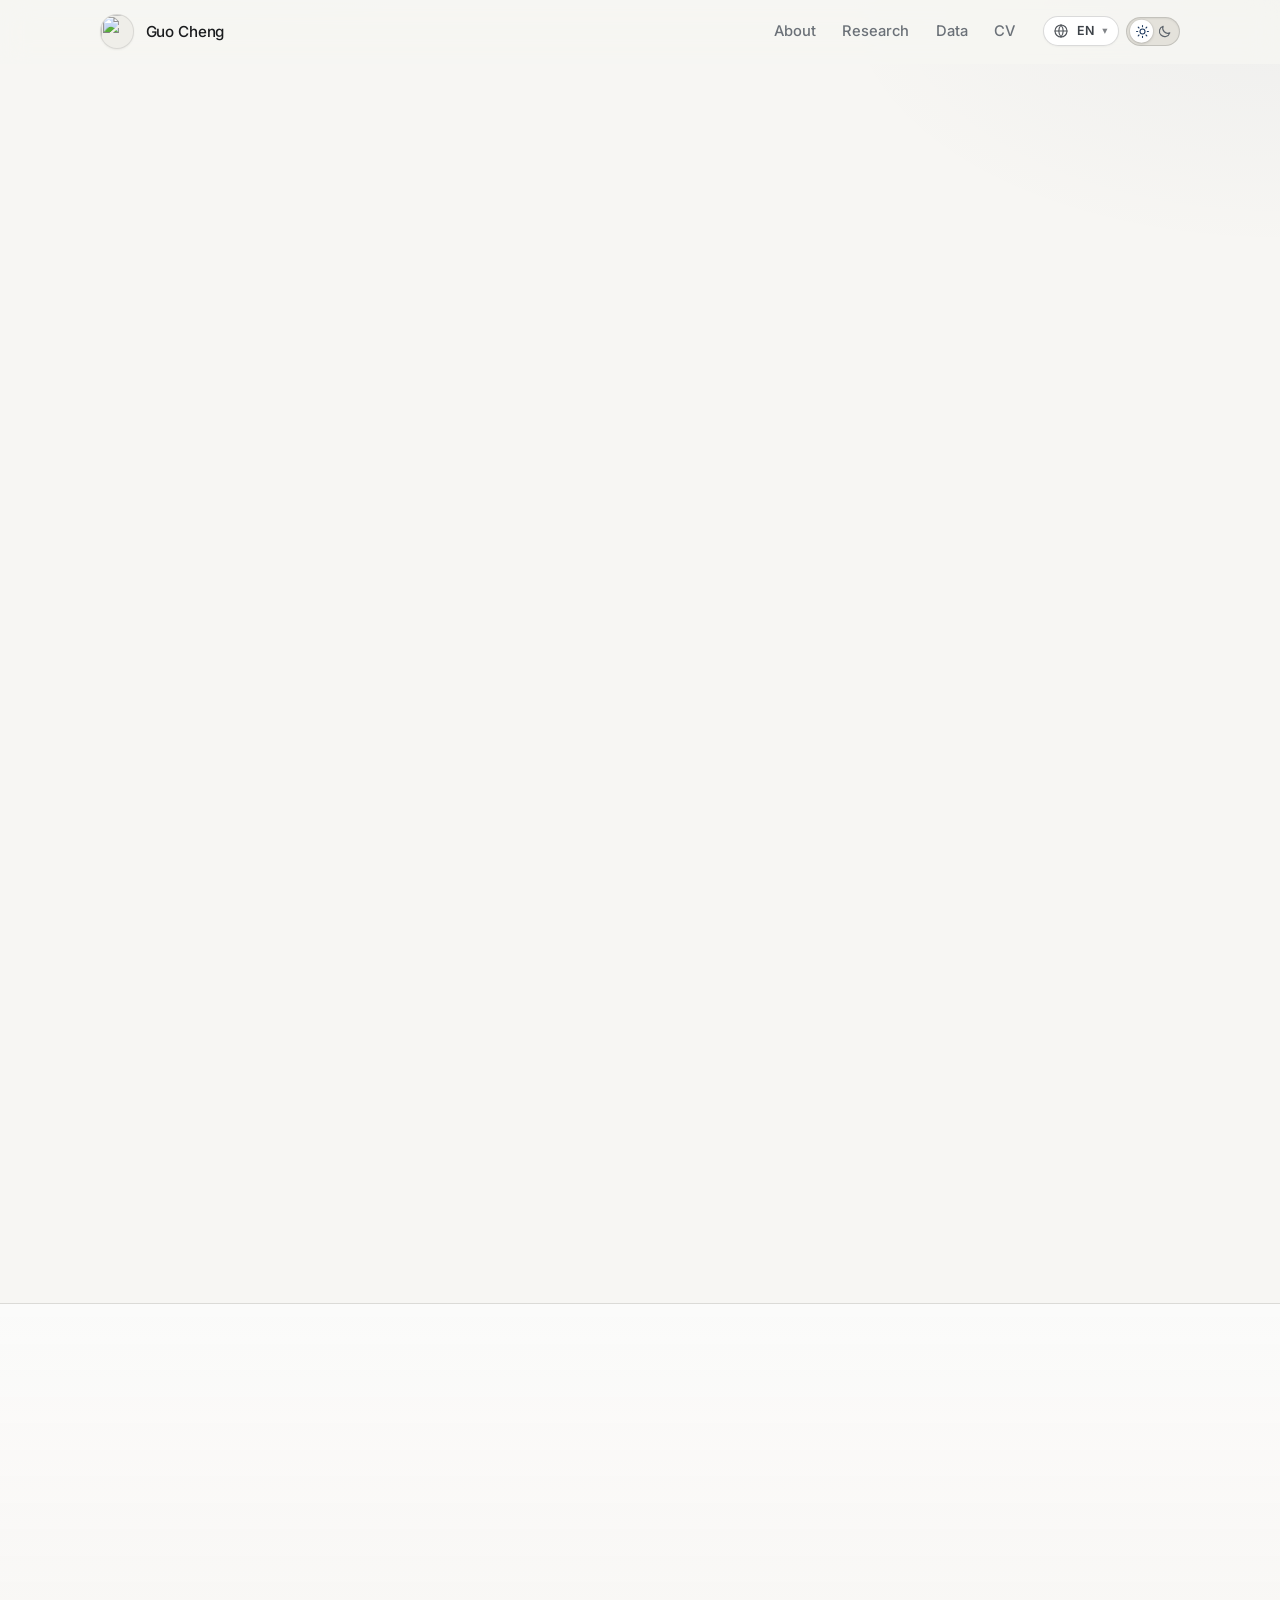
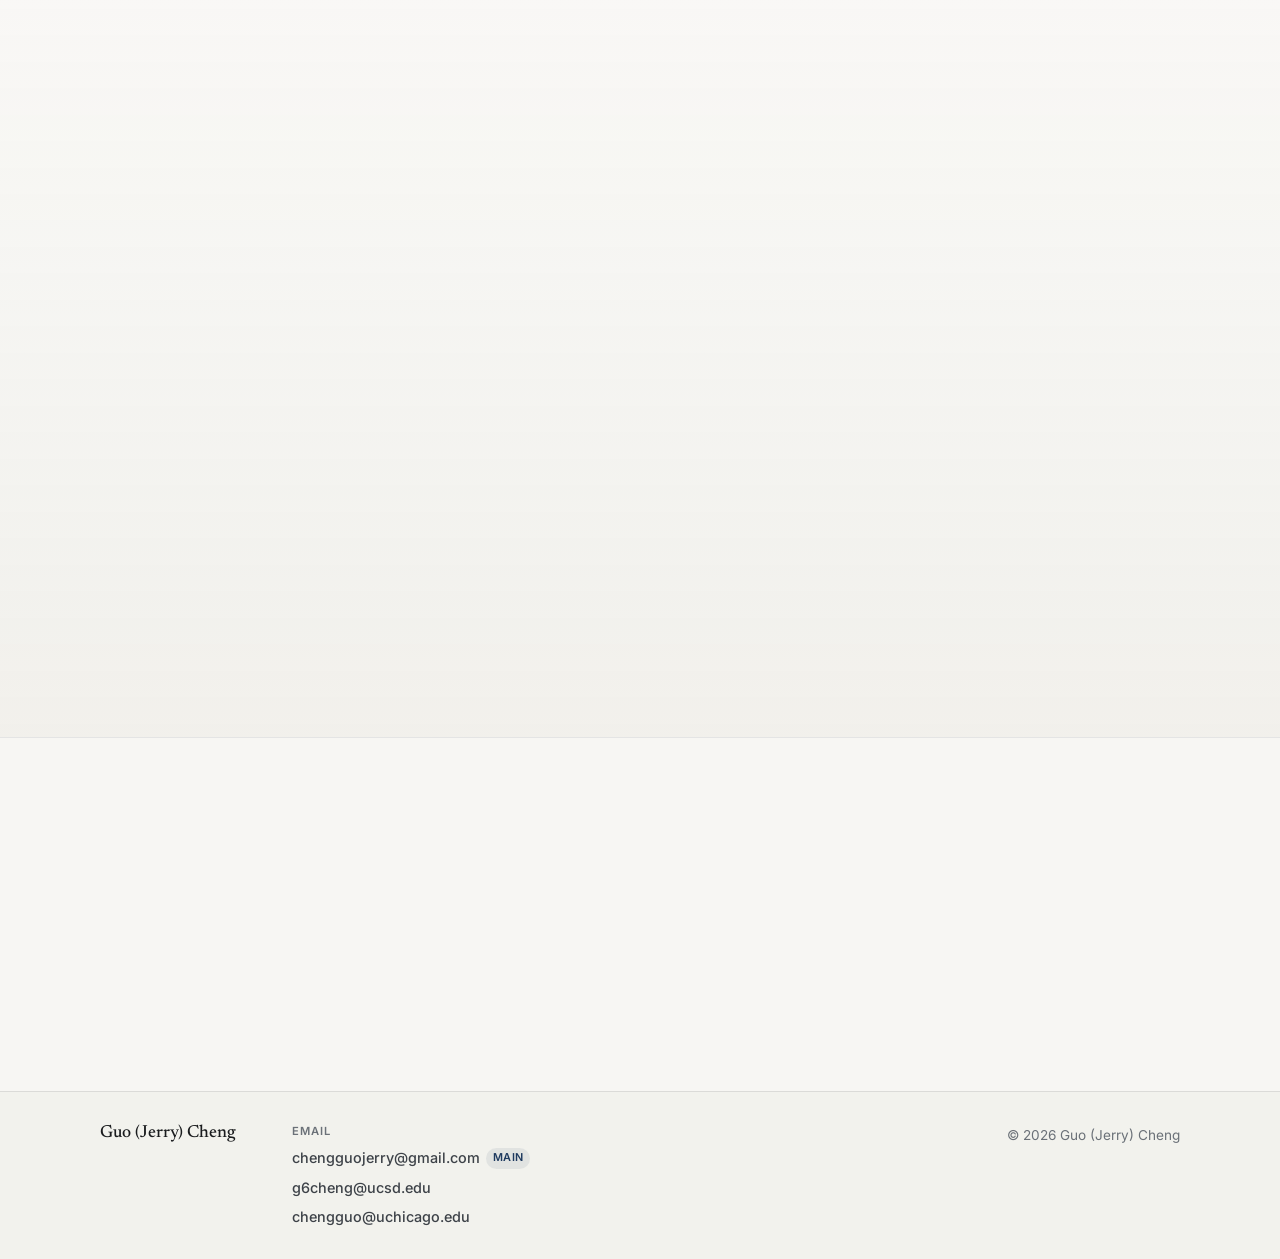
==== commit 987e1e1c: "Mention Contemporary Art Hub in the About paragraph. Link the project name in English and Chinese co" ====
--- a/index.html
+++ b/index.html
@@ -236,6 +236,9 @@
               Shorthairs and red pandas. I love music; here is a collection of what I enjoy:
               <a href="https://jerrycg.github.io/music-player/" target="_blank" rel="noopener noreferrer">果子狸のMusic Player</a>.
               My favorite singers are Celine Dion, Jessie J, and Sohyang — they are my beacons.
+              I enjoy art; here is a
+              <a href="https://jerrycg.github.io/contemporary-art-hub/" target="_blank" rel="noopener noreferrer">Contemporary Art Hub</a>
+              I made.
               I also love watching sports, and here is my visualization project
               <a href="https://tennis-vis.onrender.com/" target="_blank" rel="noopener noreferrer">TennisVis</a>
               to honor the GOAT, Novak Djokovic.
@@ -485,7 +488,7 @@
   </footer>
 
   <!-- Offline i18n first (China-friendly, no external translation APIs), then interactions -->
-  <script src="js/i18n.js?v=20260419"></script>
+  <script src="js/i18n.js?v=20260422"></script>
   <script src="js/main.js?v=20260419"></script>
 </body>
 </html>
